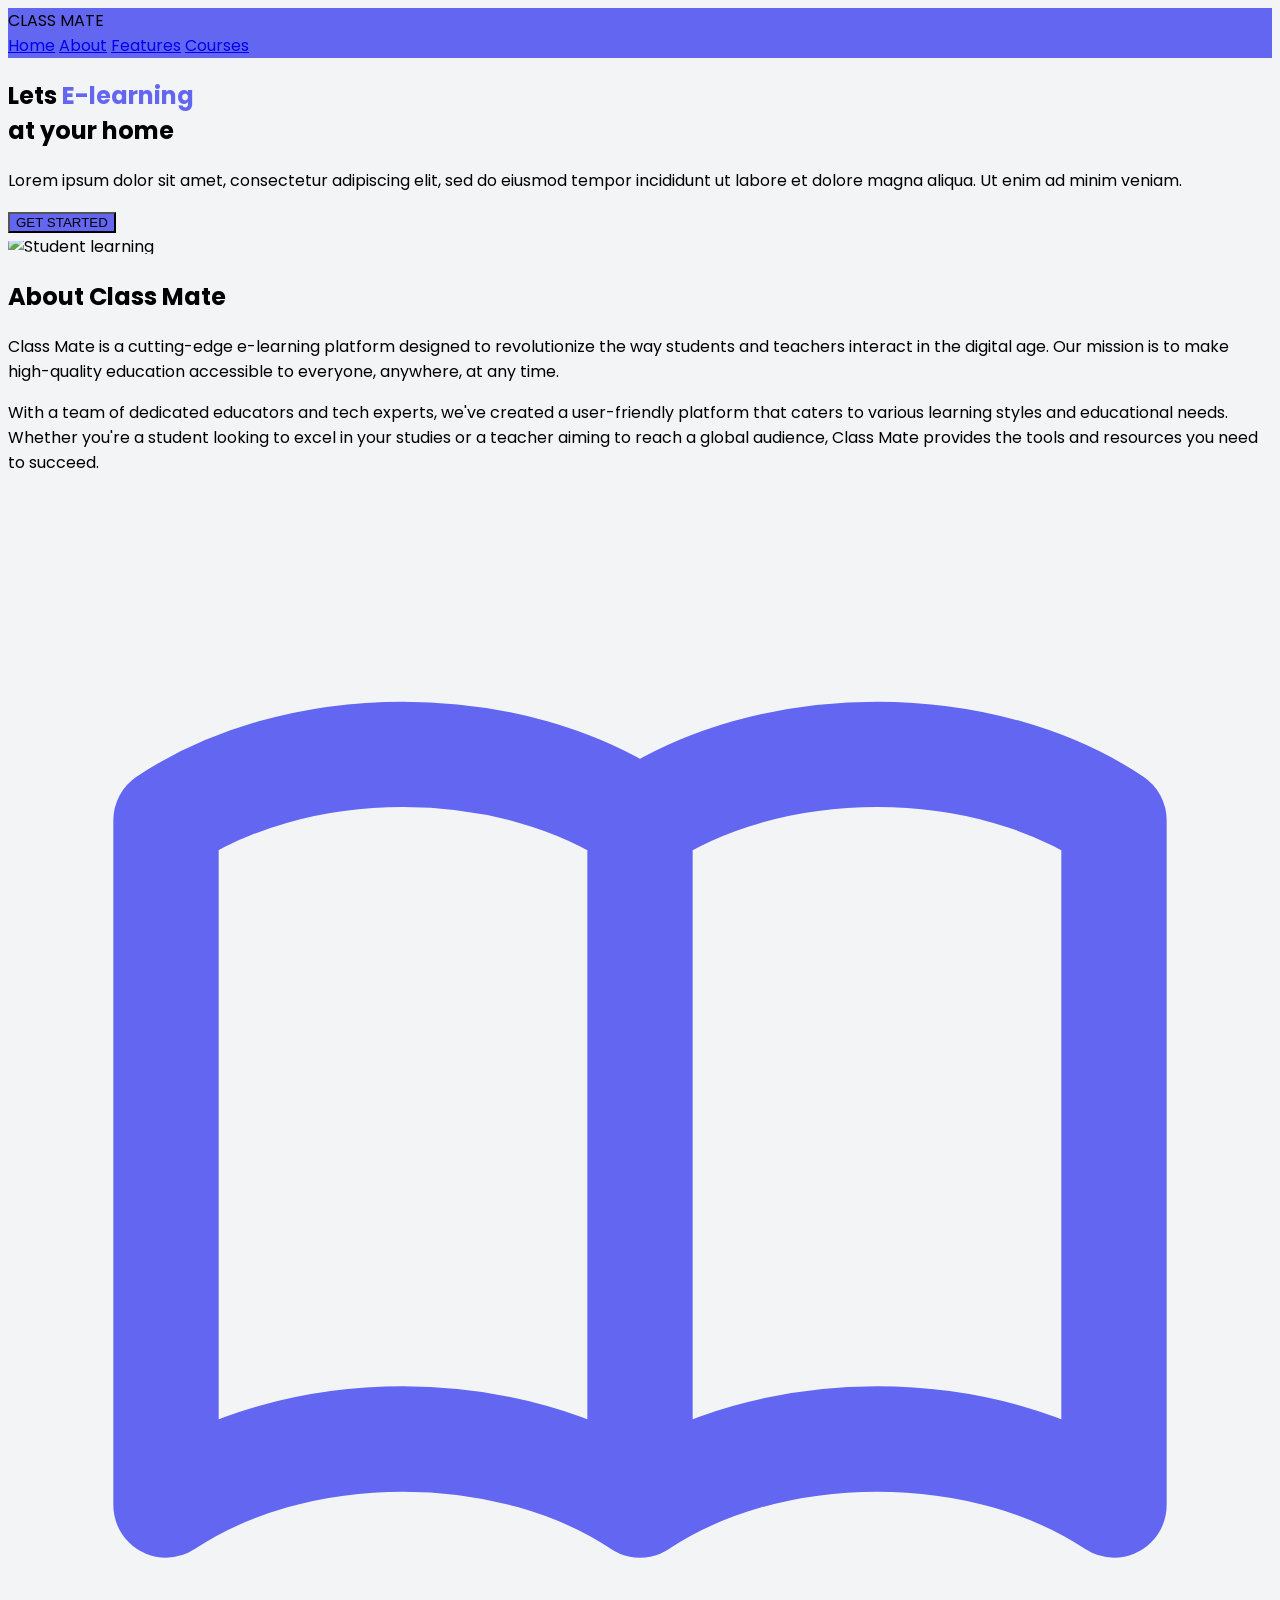
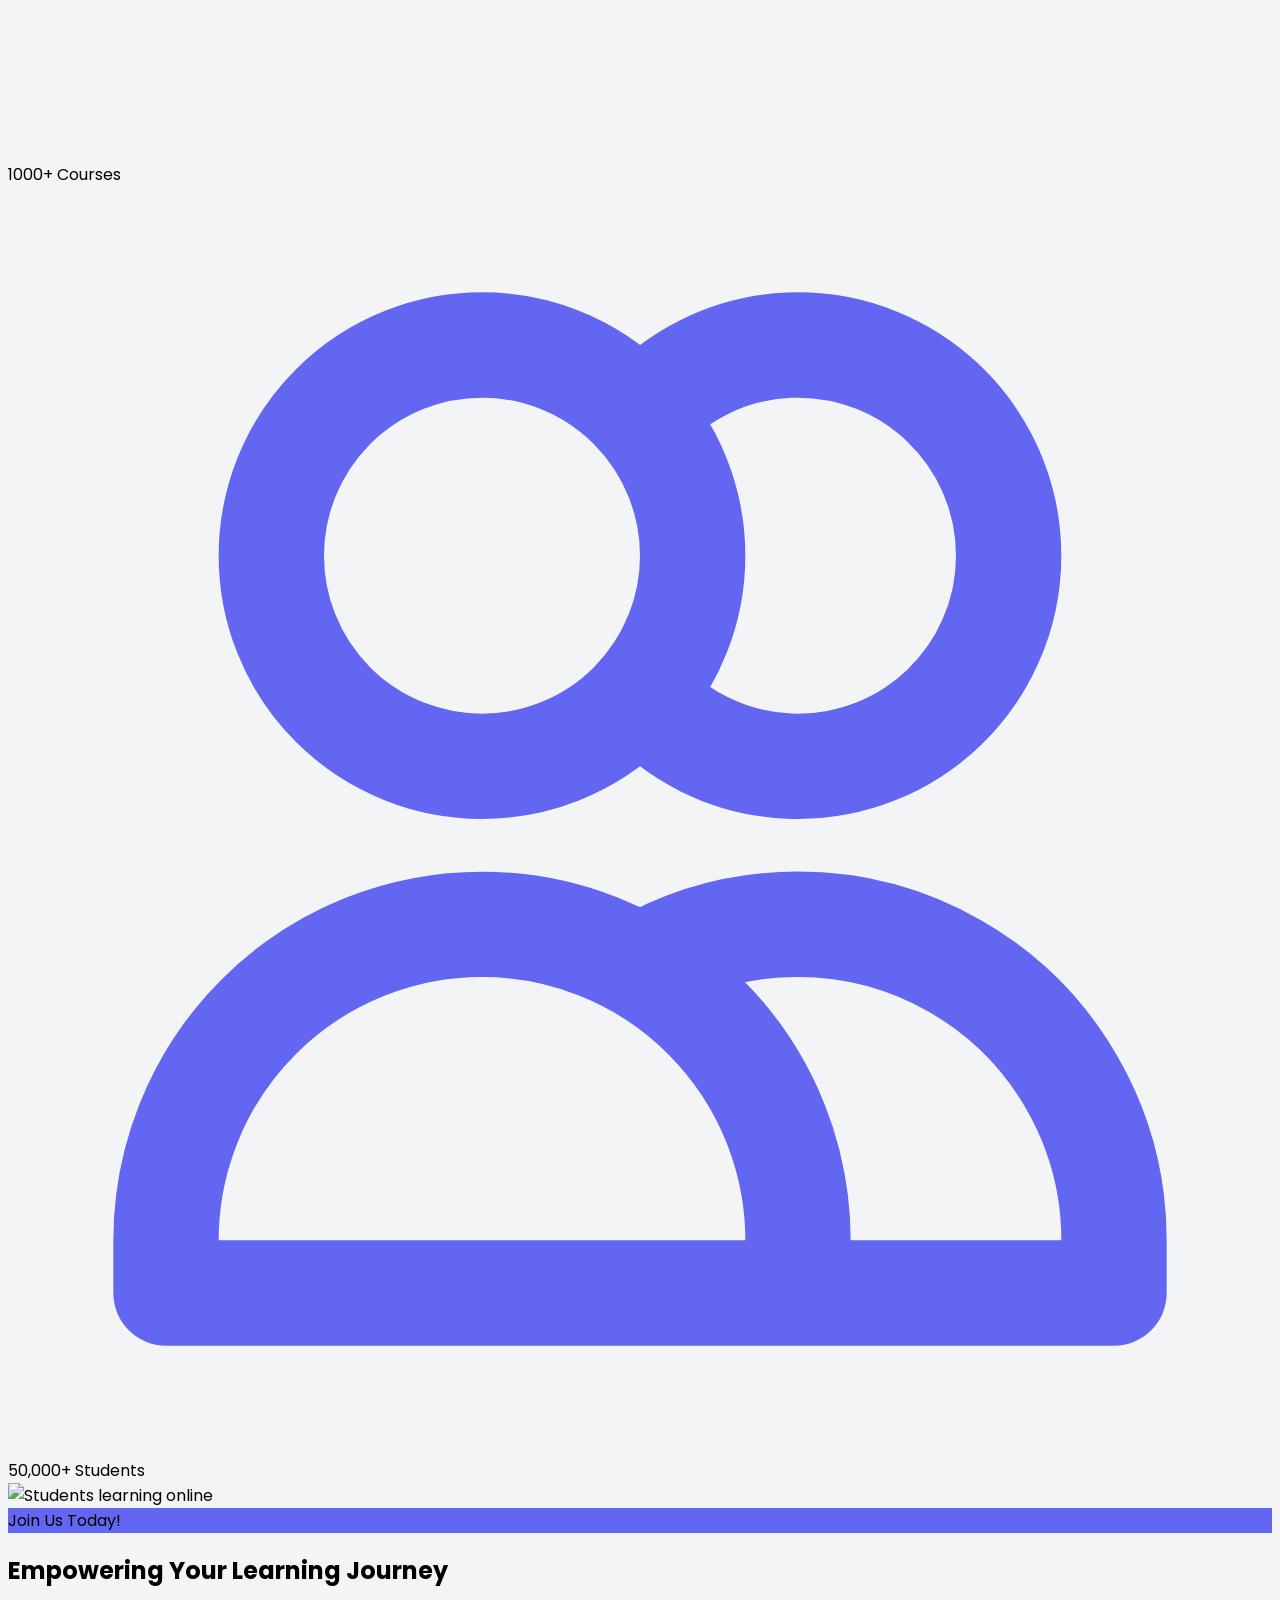
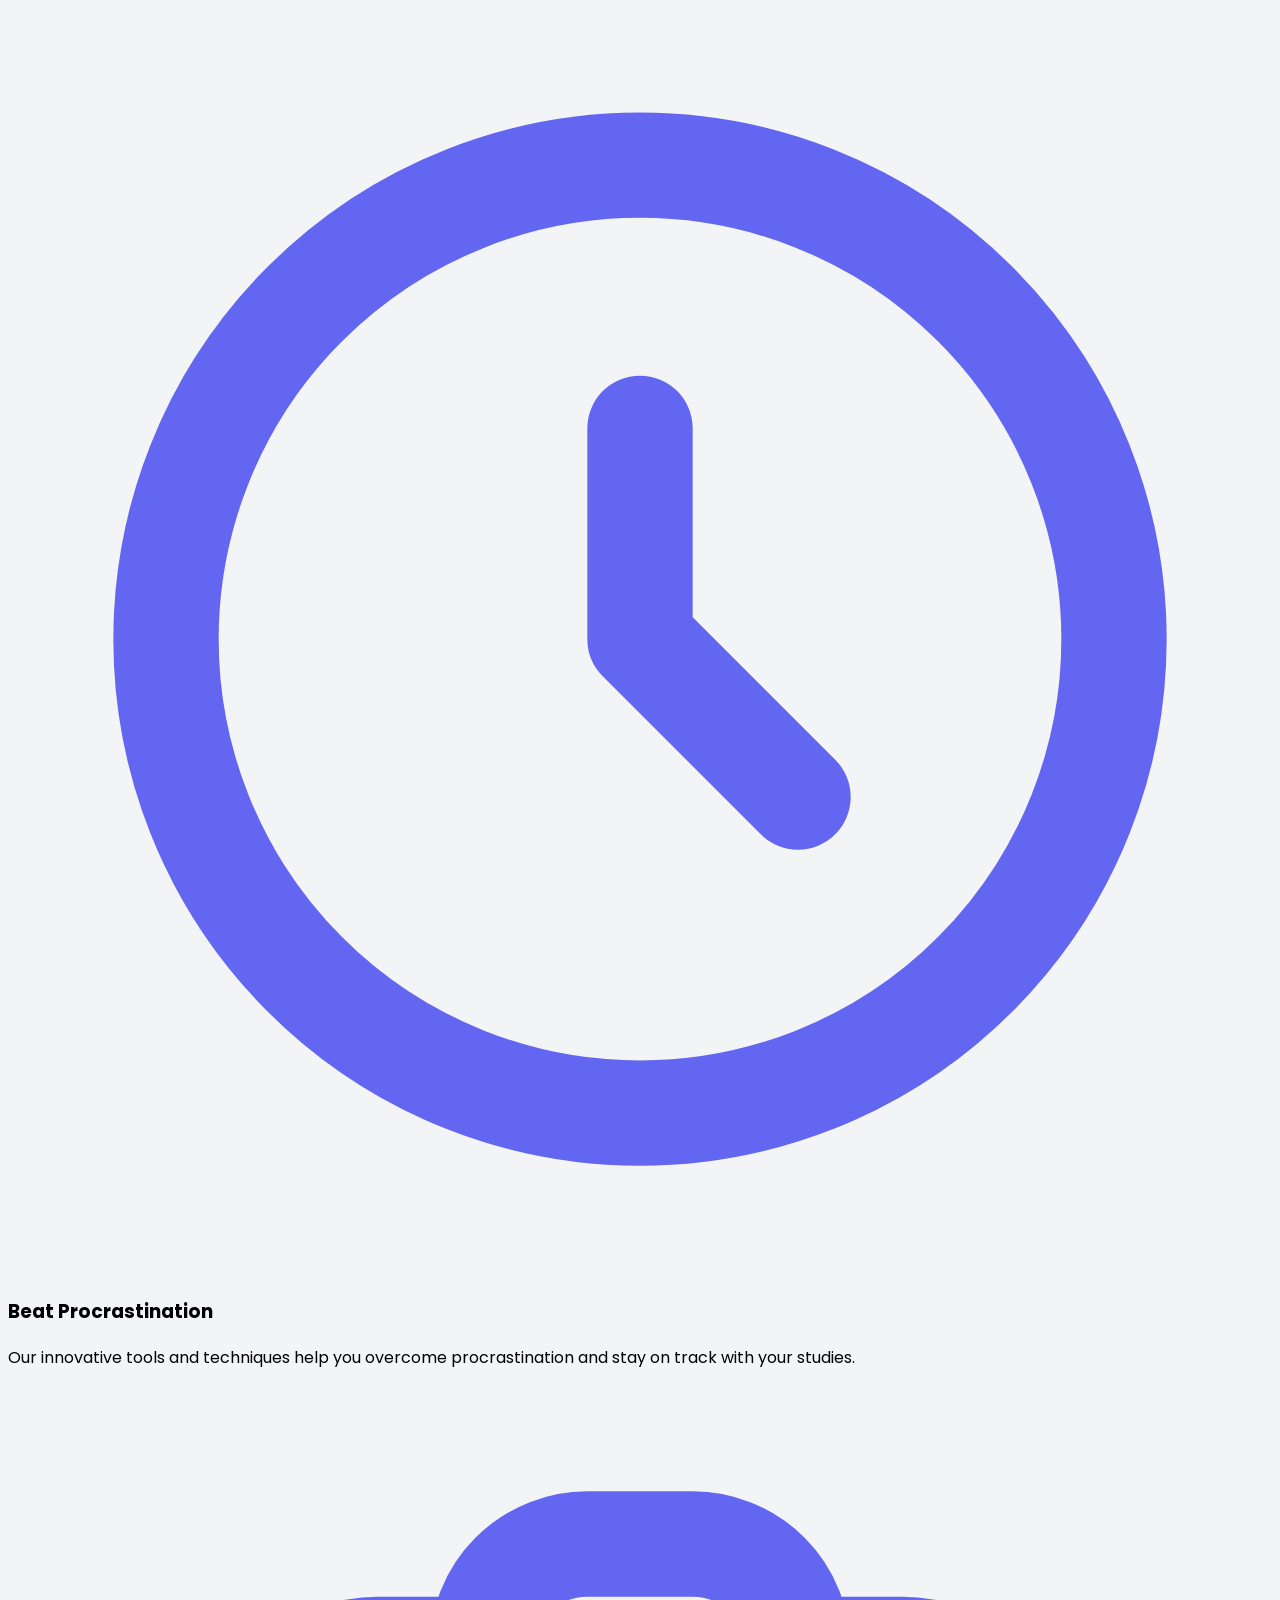
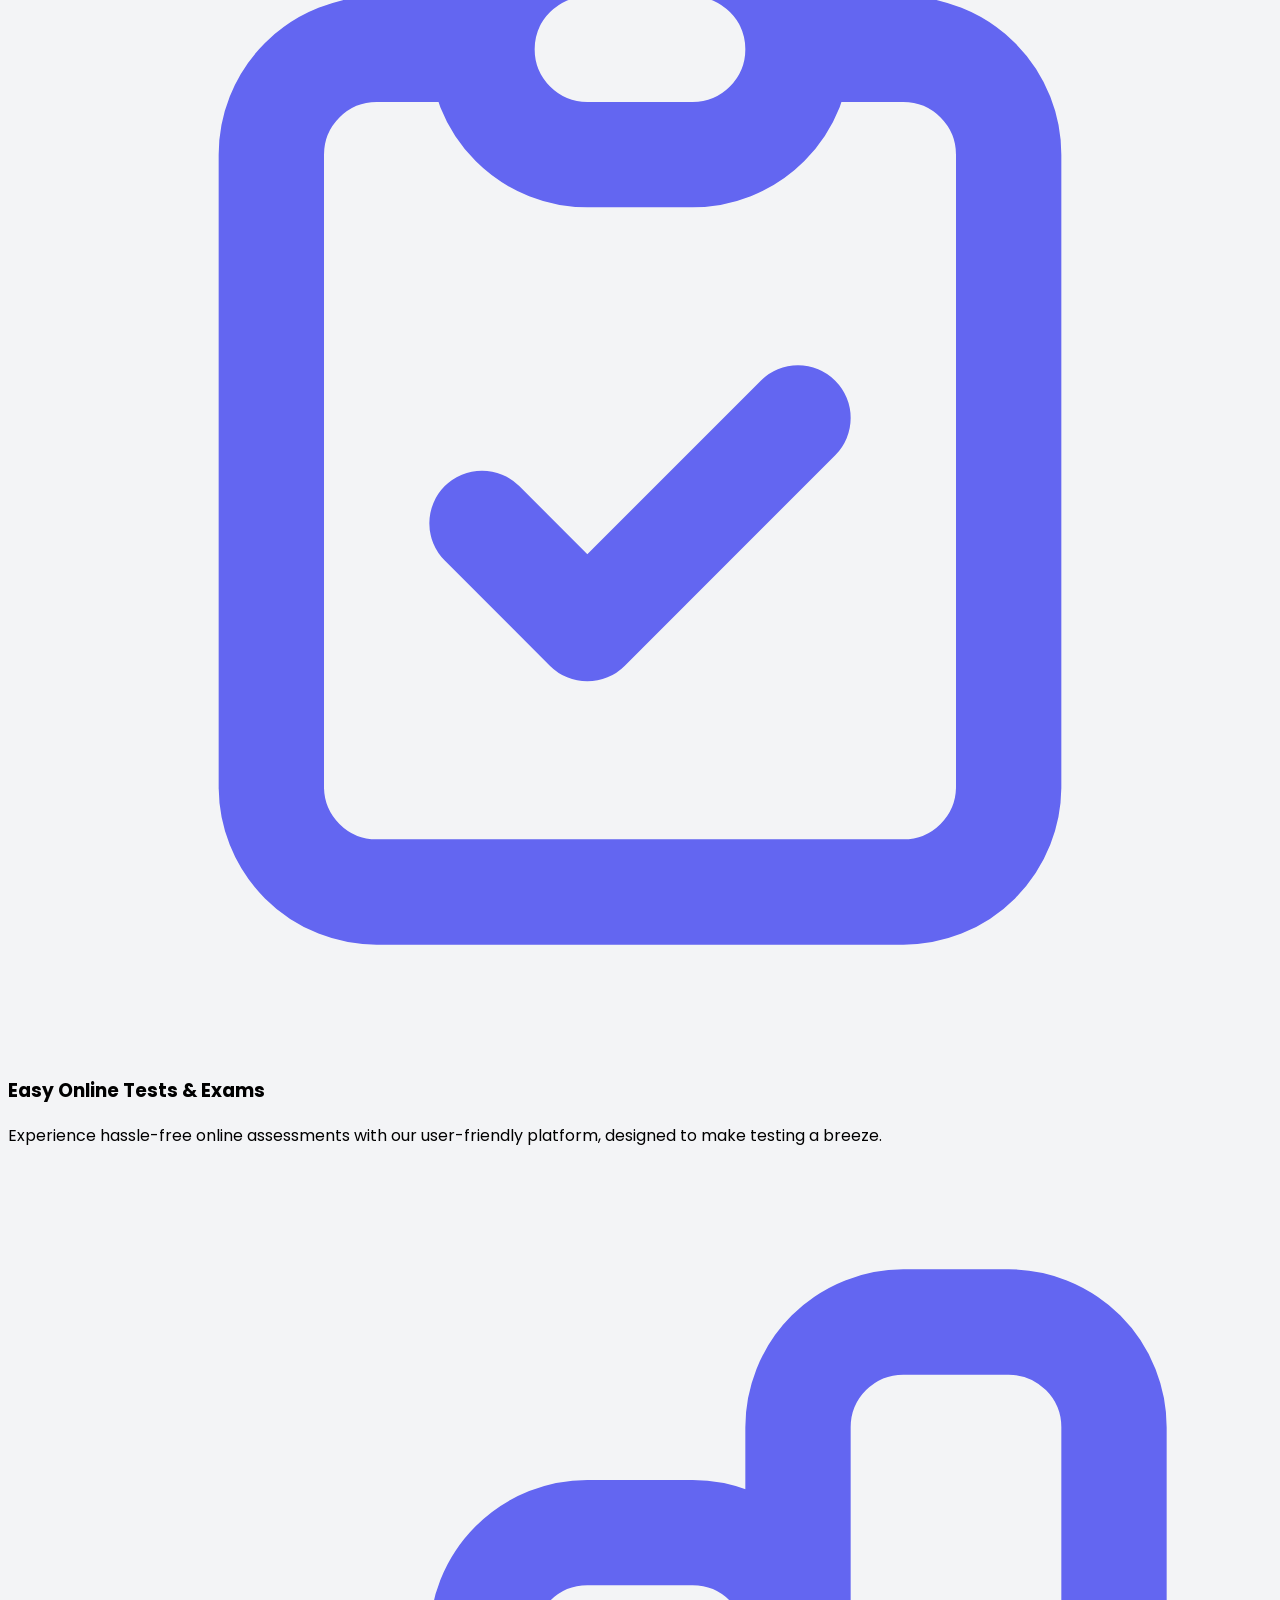
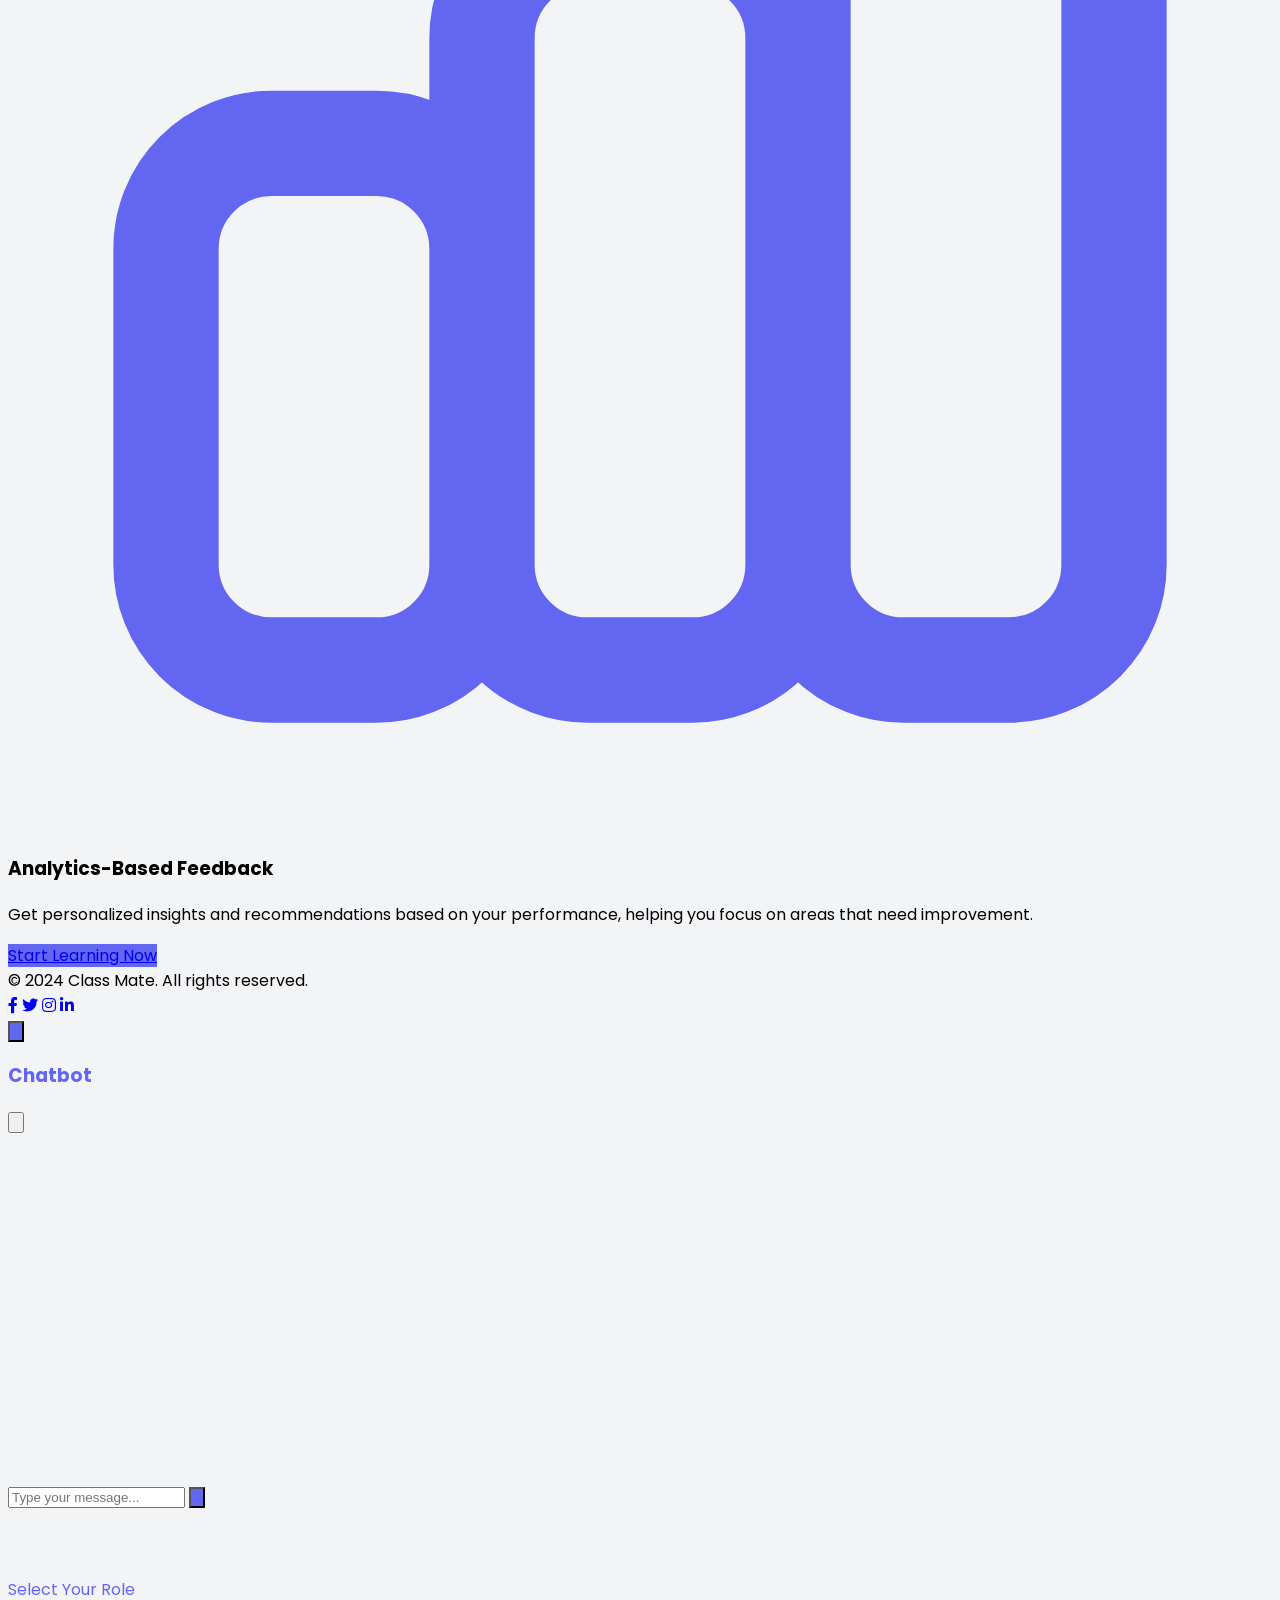
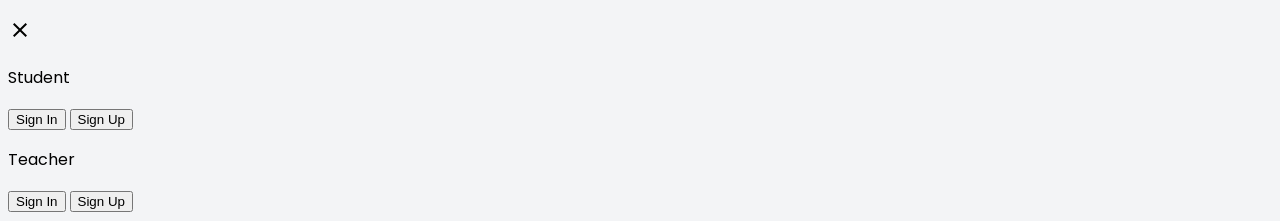
==== index.html @ 2ccdf81d "Add files via upload" ====
<!DOCTYPE html>
<html lang="en">
<head>
    <meta charset="UTF-8">
    <meta name="viewport" content="width=device-width, initial-scale=1.0">
    <title>Class Mate - E-learning at your home</title>
    <link href="https://cdn.jsdelivr.net/npm/tailwindcss@2.2.19/dist/tailwind.min.css" rel="stylesheet">
    <link href="https://cdnjs.cloudflare.com/ajax/libs/font-awesome/5.15.3/css/all.min.css" rel="stylesheet">
    <link href="styles.css" rel="stylesheet">
    <style>
        @import url('https://fonts.googleapis.com/css2?family=Poppins:wght@300;400;500;600;700&display=swap');
        body {
            font-family: 'Poppins', sans-serif;
            background-color: #F3F4F6;
        }
        .custom-shape {
            clip-path: polygon(30% 0%, 70% 0%, 100% 30%, 100% 70%, 70% 100%, 30% 100%, 0% 70%, 0% 30%);
        }
        #chatbot {
            width: 350px;
            height: 500px;
        }
        #chatMessages {
            height: 350px;
        }
        .modal {
            transition: opacity 0.25s ease;
        }
        body.modal-active {
            overflow-x: hidden;
            overflow-y: visible !important;
        }
    </style>
</head>
<body class="min-h-screen flex flex-col">
    <nav class="bg-primary p-4 sticky top-0 z-50">
        <div class="container mx-auto flex justify-between items-center">
            <span class="text-white font-bold text-xl">CLASS MATE</span>
            <div class="hidden md:flex space-x-6">
                <a href="#home" class="text-white hover:text-indigo-200">Home</a>
                <a href="#about" class="text-white hover:text-indigo-200">About</a>
                <a href="#features" class="text-white hover:text-indigo-200">Features</a>
                <a href="#courses" class="text-white hover:text-indigo-200">Courses</a>
            </div>
        </div>
    </nav>

    <main class="flex-grow">
        <section id="home" class="py-20">
            <div class="container mx-auto px-4">
                <div class="flex flex-col md:flex-row items-center justify-between">
                    <div class="md:w-1/2 mb-8 md:mb-0">
                        <h1 class="text-4xl md:text-6xl font-bold mb-4">
                            Lets <span class="text-primary">E-learning</span><br>
                            at your home
                        </h1>
                        <p class="text-gray-600 mb-6">
                            Lorem ipsum dolor sit amet, consectetur adipiscing elit,
                            sed do eiusmod tempor incididunt ut labore et dolore
                            magna aliqua. Ut enim ad minim veniam.
                        </p>
                        <button id="getStartedBtn" class="bg-primary text-white px-6 py-2 rounded-full hover:bg-indigo-700 transition duration-300">
                            GET STARTED
                        </button>
                    </div>
                    <div class="md:w-1/2">
                        <div class="custom-shape overflow-hidden w-full h-96 relative">
                            <img src="images/main.png" alt="Student learning" class="absolute inset-0 w-full h-full object-cover">
                        </div>
                    </div>
                </div>
            </div>
        </section>

        <section id="about" class="py-20 bg-white">
            <div class="container mx-auto px-4">
                <h2 class="text-4xl font-bold text-center text-gray-800 mb-8">About Class Mate</h2>
                <div class="grid grid-cols-1 md:grid-cols-2 gap-12 items-center">
                    <div class="space-y-6">
                        <p class="text-lg text-gray-600 leading-relaxed">
                            Class Mate is a cutting-edge e-learning platform designed to revolutionize the way students and teachers interact in the digital age. Our mission is to make high-quality education accessible to everyone, anywhere, at any time.
                        </p>
                        <p class="text-lg text-gray-600 leading-relaxed">
                            With a team of dedicated educators and tech experts, we've created a user-friendly platform that caters to various learning styles and educational needs. Whether you're a student looking to excel in your studies or a teacher aiming to reach a global audience, Class Mate provides the tools and resources you need to succeed.
                        </p>
                        <div class="flex flex-col sm:flex-row sm:items-center sm:justify-start space-y-4 sm:space-y-0 sm:space-x-6 mt-8">
                            <div class="flex items-center">
                                <svg class="w-8 h-8 text-primary mr-3" fill="none" stroke="currentColor" viewBox="0 0 24 24" xmlns="http://www.w3.org/2000/svg">
                                    <path stroke-linecap="round" stroke-linejoin="round" stroke-width="2" d="M12 6.253v13m0-13C10.832 5.477 9.246 5 7.5 5S4.168 5.477 3 6.253v13C4.168 18.477 5.754 18 7.5 18s3.332.477 4.5 1.253m0-13C13.168 5.477 14.754 5 16.5 5c1.747 0 3.332.477 4.5 1.253v13C19.832 18.477 18.247 18 16.5 18c-1.746 0-3.332.477-4.5 1.253"></path>
                                </svg>
                                <span class="text-xl font-semibold text-gray-700">1000+ Courses</span>
                            </div>
                            <div class="flex items-center">
                                <svg class="w-8 h-8 text-primary mr-3" fill="none" stroke="currentColor" viewBox="0 0 24 24" xmlns="http://www.w3.org/2000/svg">
                                    <path stroke-linecap="round" stroke-linejoin="round" stroke-width="2" d="M12 4.354a4 4 0 110 5.292M15 21H3v-1a6 6 0 0112 0v1zm0 0h6v-1a6 6 0 00-9-5.197M13 7a4 4 0 11-8 0 4 4 0 018 0z"></path>
                                </svg>
                                <span class="text-xl font-semibold text-gray-700">50,000+ Students</span>
                            </div>
                        </div>
                    </div>
                    <div class="relative">
                        <img src="images/about.png" alt="Students learning online" class="rounded-lg shadow-xl">
                        <div class="absolute -bottom-6 -right-6 bg-primary text-white text-xl font-bold py-4 px-6 rounded-lg shadow-lg">
                            Join Us Today!
                        </div>
                    </div>
                </div>
            </div>
        </section>
        <section id="features" class="py-20 bg-gray-100">
            <div class="container mx-auto px-4">
                <h2 class="text-4xl font-bold text-center text-gray-800 mb-12">Empowering Your Learning Journey</h2>
                <div class="grid grid-cols-1 md:grid-cols-3 gap-8">
                    <!-- Procrastination Feature -->
                    <div class="bg-white p-6 rounded-lg shadow-lg">
                        <div class="text-primary mb-4">
                            <svg xmlns="http://www.w3.org/2000/svg" class="h-12 w-12" fill="none" viewBox="0 0 24 24" stroke="currentColor">
                                <path stroke-linecap="round" stroke-linejoin="round" stroke-width="2" d="M12 8v4l3 3m6-3a9 9 0 11-18 0 9 9 0 0118 0z" />
                            </svg>
                        </div>
                        <h3 class="text-xl font-semibold mb-2">Beat Procrastination</h3>
                        <p class="text-gray-600">Our innovative tools and techniques help you overcome procrastination and stay on track with your studies.</p>
                    </div>
                    
                    <!-- Easy Online Tests Feature -->
                    <div class="bg-white p-6 rounded-lg shadow-lg">
                        <div class="text-primary mb-4">
                            <svg xmlns="http://www.w3.org/2000/svg" class="h-12 w-12" fill="none" viewBox="0 0 24 24" stroke="currentColor">
                                <path stroke-linecap="round" stroke-linejoin="round" stroke-width="2" d="M9 5H7a2 2 0 00-2 2v12a2 2 0 002 2h10a2 2 0 002-2V7a2 2 0 00-2-2h-2M9 5a2 2 0 002 2h2a2 2 0 002-2M9 5a2 2 0 012-2h2a2 2 0 012 2m-6 9l2 2 4-4" />
                            </svg>
                        </div>
                        <h3 class="text-xl font-semibold mb-2">Easy Online Tests & Exams</h3>
                        <p class="text-gray-600">Experience hassle-free online assessments with our user-friendly platform, designed to make testing a breeze.</p>
                    </div>
                    
                    <!-- Analytics-Based Feedback Feature -->
                    <div class="bg-white p-6 rounded-lg shadow-lg">
                        <div class="text-primary mb-4">
                            <svg xmlns="http://www.w3.org/2000/svg" class="h-12 w-12" fill="none" viewBox="0 0 24 24" stroke="currentColor">
                                <path stroke-linecap="round" stroke-linejoin="round" stroke-width="2" d="M9 19v-6a2 2 0 00-2-2H5a2 2 0 00-2 2v6a2 2 0 002 2h2a2 2 0 002-2zm0 0V9a2 2 0 012-2h2a2 2 0 012 2v10m-6 0a2 2 0 002 2h2a2 2 0 002-2m0 0V5a2 2 0 012-2h2a2 2 0 012 2v14a2 2 0 01-2 2h-2a2 2 0 01-2-2z" />
                            </svg>
                        </div>
                        <h3 class="text-xl font-semibold mb-2">Analytics-Based Feedback</h3>
                        <p class="text-gray-600">Get personalized insights and recommendations based on your performance, helping you focus on areas that need improvement.</p>
                    </div>
                </div>
                <div class="mt-12 text-center">
                    <a href="#" class="bg-primary text-white px-8 py-3 rounded-full text-lg font-semibold hover:bg-indigo-700 transition duration-300">
                        Start Learning Now
                    </a>
                </div>
            </div>
        </section>
    </main>

    <footer class="bg-gray-800 text-white py-8">
        <div class="container mx-auto px-4">
            <div class="flex justify-between items-center">
                <span>&copy; 2024 Class Mate. All rights reserved.</span>
                <div class="space-x-4">
                    <a href="#" class="hover:text-primary"><i class="fab fa-facebook-f"></i></a>
                    <a href="#" class="hover:text-primary"><i class="fab fa-twitter"></i></a>
                    <a href="#" class="hover:text-primary"><i class="fab fa-instagram"></i></a>
                    <a href="#" class="hover:text-primary"><i class="fab fa-linkedin-in"></i></a>
                </div>
            </div>
        </div>
    </footer>

    <button id="chatToggle" class="fixed bottom-4 right-4 bg-primary text-white p-3 rounded-full shadow-lg hover:bg-indigo-700 transition duration-300">
        <svg xmlns="http://www.w3.org/2000/svg" class="h-6 w-6" fill="none" viewBox="0 0 24 24" stroke="currentColor">
            <path stroke-linecap="round" stroke-linejoin="round" stroke-width="2" d="M8 10h.01M12 10h.01M16 10h.01M9 16H5a2 2 0 01-2-2V6a2 2 0 012-2h14a2 2 0 012 2v8a2 2 0 01-2 2h-5l-5 5v-5z" />
        </svg>
    </button>

    <div id="chatbot" class="fixed bottom-20 right-4 bg-white rounded-lg shadow-xl hidden flex flex-col">
        <div class="flex justify-between items-center p-4 border-b">
            <h3 class="font-bold text-primary">Chatbot</h3>
            <button id="closeChat" class="text-gray-500 hover:text-gray-700">
                <svg xmlns="http://www.w3.org/2000/svg" class="h-6 w-6" fill="none" viewBox="0 0 24 24" stroke="currentColor">
                    <path stroke-linecap="round" stroke-linejoin="round" stroke-width="2" d="M6 18L18 6M6 6l12 12" />
                </svg>
            </button>
        </div>
        <div id="chatMessages" class="flex-grow overflow-y-auto p-4 bg-gray-100">
            <!-- Chat messages will appear here -->
        </div>
        <div class="p-4 border-t flex">
            <input type="text" id="messageInput" placeholder="Type your message..." class="flex-grow px-3 py-2 border rounded-l-full focus:outline-none focus:ring-2 focus:ring-primary">
            <button id="sendMessage" class="bg-primary text-white px-4 py-2 rounded-r-full hover:bg-indigo-700 transition duration-300">
                <svg xmlns="http://www.w3.org/2000/svg" class="h-6 w-6" fill="none" viewBox="0 0 24 24" stroke="currentColor">
                    <path stroke-linecap="round" stroke-linejoin="round" stroke-width="2" d="M12 19l9 2-9-18-9 18 9-2zm0 0v-8" />
                </svg>
            </button>
        </div>
    </div>

    <!-- Role Selection Modal -->
<div id="roleModal" class="modal opacity-0 pointer-events-none fixed w-full h-full top-0 left-0 flex items-center justify-center">
    <div class="modal-overlay absolute w-full h-full bg-gray-900 opacity-50"></div>
    
    <div class="modal-container bg-white w-11/12 md:max-w-md mx-auto rounded-lg shadow-2xl z-50 overflow-y-auto transform transition-all duration-300 scale-95 opacity-0">
        <div class="modal-content py-6 text-left px-6">
            <div class="flex justify-between items-center pb-3 border-b border-gray-200">
                <p class="text-3xl font-bold text-primary">Select Your Role</p>
                <div id="closeModal" class="modal-close cursor-pointer z-50 transition duration-300 ease-in-out transform hover:scale-110">
                    <svg class="fill-current text-gray-500 hover:text-gray-800" xmlns="http://www.w3.org/2000/svg" width="24" height="24" viewBox="0 0 24 24">
                        <path d="M19 6.41L17.59 5 12 10.59 6.41 5 5 6.41 10.59 12 5 17.59 6.41 19 12 13.41 17.59 19 19 17.59 13.41 12z"></path>
                    </svg>
                </div>
            </div>

            <div class="mt-8 flex flex-col space-y-6">
                <div class="space-y-4">
                    <p class="text-xl font-semibold text-center">Student</p>
                    <div class="flex justify-center space-x-4">
                        <button id="studentSignIn" class="bg-blue-500 hover:bg-blue-600 text-white font-bold py-2 px-4 rounded-full transition duration-300 ease-in-out transform hover:-translate-y-1 hover:shadow-lg">
                            Sign In
                        </button>
                        <button id="studentSignUp" class="bg-green-500 hover:bg-green-600 text-white font-bold py-2 px-4 rounded-full transition duration-300 ease-in-out transform hover:-translate-y-1 hover:shadow-lg">
                            Sign Up
                        </button>
                    </div>
                </div>
                <div class="space-y-4">
                    <p class="text-xl font-semibold text-center">Teacher</p>
                    <div class="flex justify-center space-x-4">
                        <button id="teacherSignIn" class="bg-blue-500 hover:bg-blue-600 text-white font-bold py-2 px-4 rounded-full transition duration-300 ease-in-out transform hover:-translate-y-1 hover:shadow-lg">
                            Sign In
                        </button>
                        <button id="teacherSignUp" class="bg-green-500 hover:bg-green-600 text-white font-bold py-2 px-4 rounded-full transition duration-300 ease-in-out transform hover:-translate-y-1 hover:shadow-lg">
                            Sign Up
                        </button>
                    </div>
                </div>
            </div>
        </div>
    </div>
</div>
    <script>
        document.addEventListener('DOMContentLoaded', () => {
            const elements = {
                chatToggle: document.getElementById('chatToggle'),
                chatbot: document.getElementById('chatbot'),
                closeChat: document.getElementById('closeChat'),
                chatMessages: document.getElementById('chatMessages'),
                messageInput: document.getElementById('messageInput'),
                sendMessage: document.getElementById('sendMessage'),
                modal: document.querySelector('#roleModal'),
                modalContainer: document.querySelector('.modal-container'),
                body: document.body,
                getStartedBtn: document.querySelector('#getStartedBtn'),
                closeModalButton: document.querySelector('#closeModal'),
                studentSignIn: document.querySelector('#studentSignIn'),
                studentSignUp: document.querySelector('#studentSignUp'),
                teacherSignIn: document.querySelector('#teacherSignIn'),
                teacherSignUp: document.querySelector('#teacherSignUp')
            };

            function openModal() {
                elements.modal.classList.remove('opacity-0', 'pointer-events-none');
                setTimeout(() => {
                    elements.modalContainer.classList.remove('scale-95', 'opacity-0');
                    elements.modalContainer.classList.add('scale-100', 'opacity-100');
                }, 50);
            }
        
            function closeModalFunc() {
                elements.modalContainer.classList.remove('scale-100', 'opacity-100');
                elements.modalContainer.classList.add('scale-95', 'opacity-0');
                setTimeout(() => {
                    elements.modal.classList.add('opacity-0', 'pointer-events-none');
                }, 300);
            }
                
            function addMessage(message, isUser = true) {
                if (!elements.chatMessages) return;
                const messageElement = document.createElement('div');
                messageElement.classList.add(
                    'mb-2', 'p-2', 'rounded',
                    isUser ? 'bg-primary' : 'bg-gray-300',
                    isUser ? 'text-white' : 'text-gray-800',
                    isUser ? 'ml-auto' : 'mr-auto', 'max-w-3/4'
                );
                messageElement.textContent = message;
                elements.chatMessages.appendChild(messageElement);
                elements.chatMessages.scrollTop = elements.chatMessages.scrollHeight;
            }
        
            function toggleModal() {
                elements.modal.classList.toggle('opacity-0');
                elements.modal.classList.toggle('pointer-events-none');
                elements.body.classList.toggle('modal-active');
            }
        
            // Open and close modal with animation
            function openModal() {
                elements.modal.classList.remove('opacity-0', 'pointer-events-none');
                setTimeout(() => {
                    elements.modalContainer.classList.remove('scale-95', 'opacity-0');
                    elements.modalContainer.classList.add('scale-100', 'opacity-100');
                }, 50);
            }
        
            function closeModalFunc() {
                elements.modalContainer.classList.remove('scale-100', 'opacity-100');
                elements.modalContainer.classList.add('scale-95', 'opacity-0');
                setTimeout(() => {
                    elements.modal.classList.add('opacity-0', 'pointer-events-none');
                }, 300);
            }
        
            // Chatbot functionality
            elements.chatToggle?.addEventListener('click', () => {
                elements.chatbot.classList.toggle('hidden');
            });
        
            elements.closeChat?.addEventListener('click', () => {
                elements.chatbot.classList.add('hidden');
            });
        
            elements.sendMessage?.addEventListener('click', () => {
                const message = elements.messageInput.value.trim();
                if (message) {
                    addMessage(message);
                    elements.messageInput.value = '';
                    setTimeout(() => {
                        addMessage("Thank you for your message. How can I assist you today?", false);
                    }, 1000);
                }
            });
        
            elements.messageInput?.addEventListener('keypress', (e) => {
                if (e.key === 'Enter') {
                    elements.sendMessage.click();
                }
            });
        
             // Modal functionality
            elements.getStartedBtn?.addEventListener('click', openModal);
            elements.closeModalButton?.addEventListener('click', closeModalFunc);

            elements.studentSignIn?.addEventListener('click', () => {
                window.location.href = 'stu_signin.php';
            });

            elements.studentSignUp?.addEventListener('click', () => {
                window.location.href = 'stu_signup.php';
            });

            elements.teacherSignIn?.addEventListener('click', () => {
                window.location.href = 'tea_signin.php';
            });

            elements.teacherSignUp?.addEventListener('click', () => {
                window.location.href = 'tea_signup.php';
            });

            // Close modal if clicked outside of it
            window.addEventListener('click', (e) => {
                if (e.target === elements.modal) {
                    closeModalFunc();
                }
            });
        
            // Smooth scrolling for anchor links
            document.querySelectorAll('a[href^="#"]').forEach(anchor => {
                anchor.addEventListener('click', function (e) {
                    e.preventDefault();
                    document.querySelector(this.getAttribute('href')).scrollIntoView({
                        behavior: 'smooth'
                    });
                });
            });
        });        
    </script>
---- styles.css ----
/* styles.css */
@import url('https://fonts.googleapis.com/css2?family=Poppins:wght@300;400;500;600;700&display=swap');

:root {
    --primary: #6366F1;
    --secondary: #F3F4F6;
}

body {
    font-family: 'Poppins', sans-serif;
    background-color: var(--secondary);
}

.custom-shape {
    clip-path: polygon(30% 0%, 70% 0%, 100% 30%, 100% 70%, 70% 100%, 30% 100%, 0% 70%, 0% 30%);
}

#chatbot {
    width: 350px;
    height: 500px;
}

#chatMessages {
    height: 350px;
}

.modal {
    transition: opacity 0.25s ease;
}

body.modal-active {
    overflow-x: hidden;
    overflow-y: visible !important;
}

/* Add Tailwind-based color utilities */
.text-primary {
    color: var(--primary);
}

.bg-primary {
    background-color: var(--primary);
}

.bg-secondary {
    background-color: var(--secondary);
}
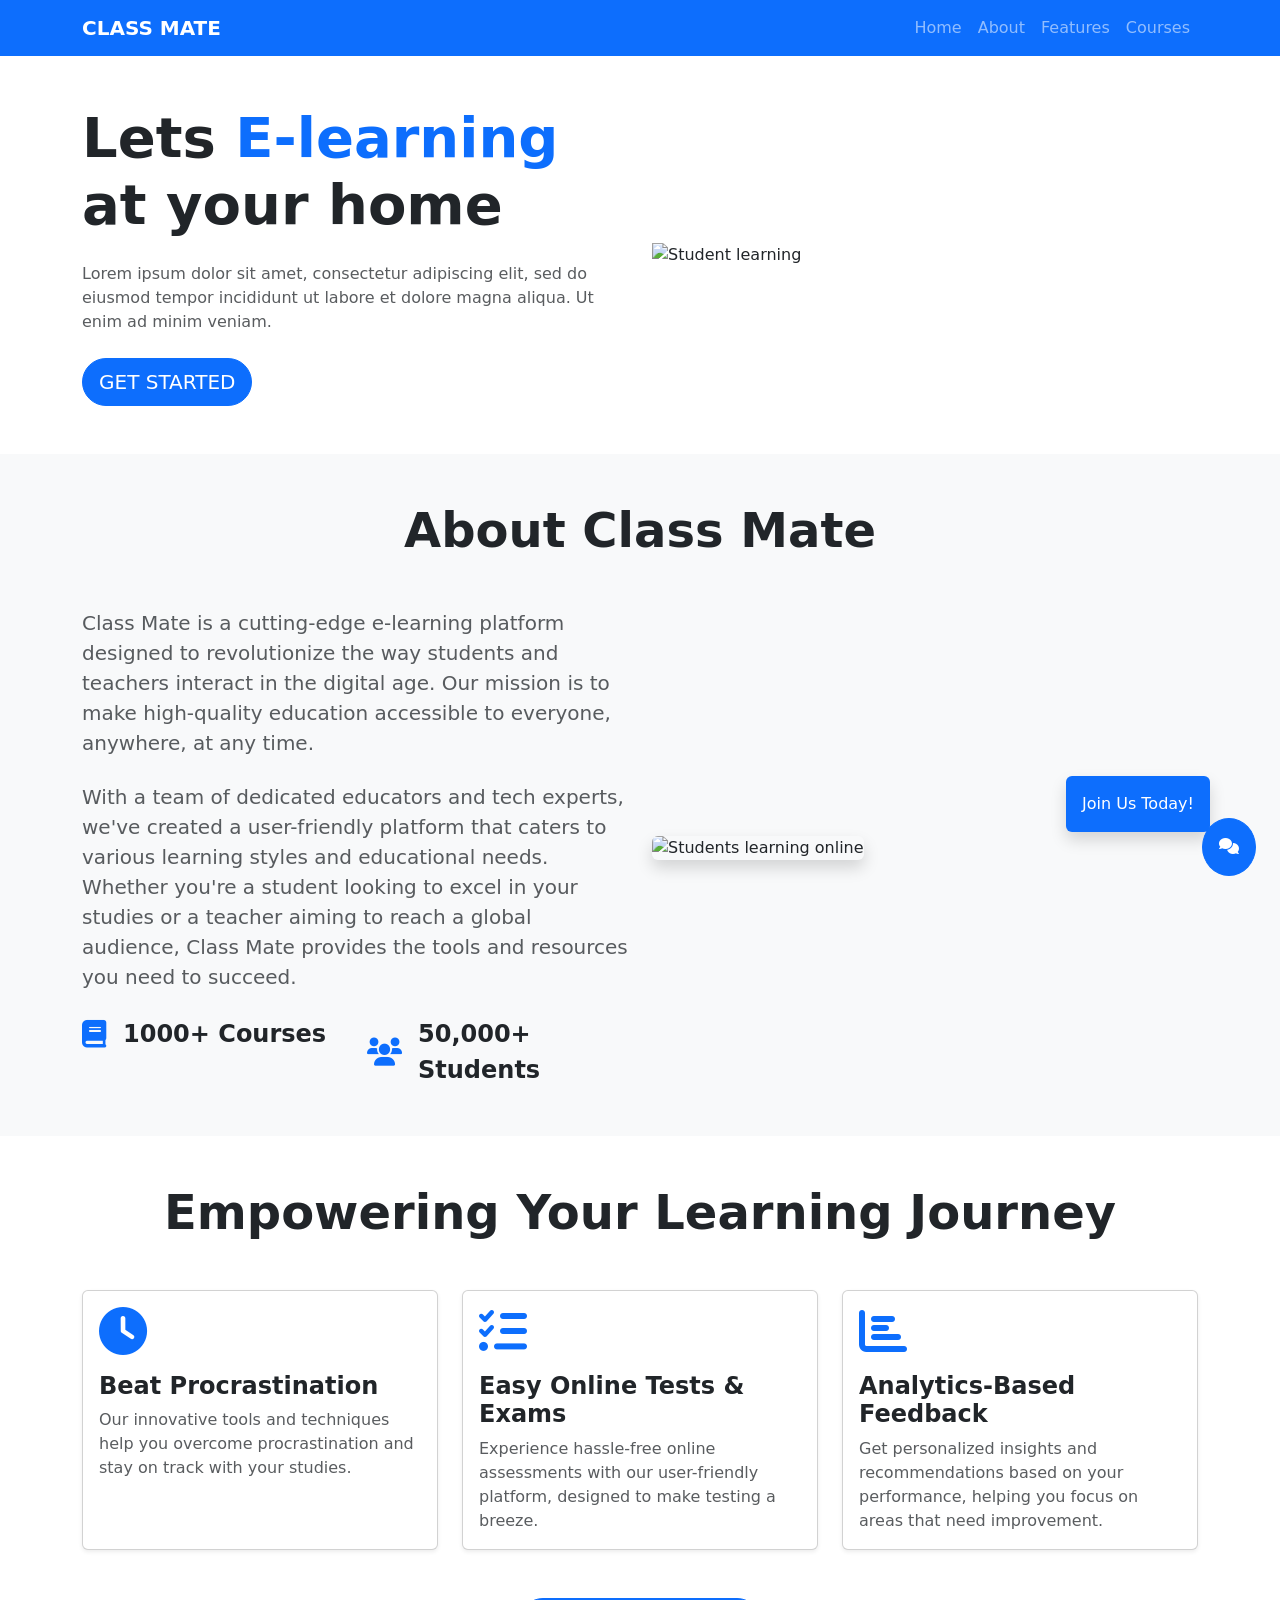
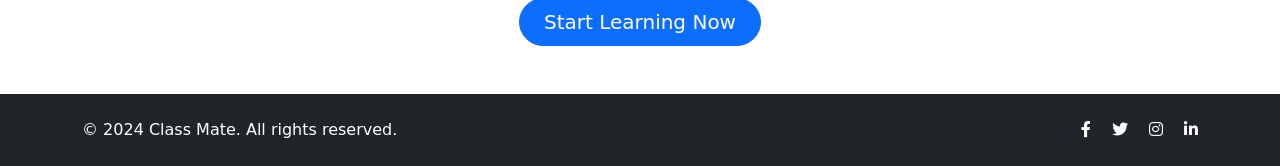
==== commit 0d0f120c: "Add files via upload" ====
--- a/index.html
+++ b/index.html
@@ -4,241 +4,219 @@
     <meta charset="UTF-8">
     <meta name="viewport" content="width=device-width, initial-scale=1.0">
     <title>Class Mate - E-learning at your home</title>
-    <link href="https://cdn.jsdelivr.net/npm/tailwindcss@2.2.19/dist/tailwind.min.css" rel="stylesheet">
-    <link href="https://cdnjs.cloudflare.com/ajax/libs/font-awesome/5.15.3/css/all.min.css" rel="stylesheet">
-    <link href="styles.css" rel="stylesheet">
-    <style>
-        @import url('https://fonts.googleapis.com/css2?family=Poppins:wght@300;400;500;600;700&display=swap');
-        body {
-            font-family: 'Poppins', sans-serif;
-            background-color: #F3F4F6;
-        }
-        .custom-shape {
-            clip-path: polygon(30% 0%, 70% 0%, 100% 30%, 100% 70%, 70% 100%, 30% 100%, 0% 70%, 0% 30%);
-        }
-        #chatbot {
-            width: 350px;
-            height: 500px;
-        }
-        #chatMessages {
-            height: 350px;
-        }
-        .modal {
-            transition: opacity 0.25s ease;
-        }
-        body.modal-active {
-            overflow-x: hidden;
-            overflow-y: visible !important;
-        }
-    </style>
+    <link href="https://cdn.jsdelivr.net/npm/bootstrap@5.3.3/dist/css/bootstrap.min.css" rel="stylesheet">
+    <link rel="stylesheet" href="https://cdnjs.cloudflare.com/ajax/libs/font-awesome/6.0.0/css/all.min.css">
+    
 </head>
-<body class="min-h-screen flex flex-col">
-    <nav class="bg-primary p-4 sticky top-0 z-50">
-        <div class="container mx-auto flex justify-between items-center">
-            <span class="text-white font-bold text-xl">CLASS MATE</span>
-            <div class="hidden md:flex space-x-6">
-                <a href="#home" class="text-white hover:text-indigo-200">Home</a>
-                <a href="#about" class="text-white hover:text-indigo-200">About</a>
-                <a href="#features" class="text-white hover:text-indigo-200">Features</a>
-                <a href="#courses" class="text-white hover:text-indigo-200">Courses</a>
+<body class="d-flex flex-column min-vh-100">
+    <!-- Navigation -->
+    <nav class="navbar navbar-expand-md navbar-dark bg-primary sticky-top">
+        <div class="container">
+            <a class="navbar-brand fw-bold" href="#">CLASS MATE</a>
+            <button class="navbar-toggler" type="button" data-bs-toggle="collapse" data-bs-target="#navbarNav">
+                <span class="navbar-toggler-icon"></span>
+            </button>
+            <div class="collapse navbar-collapse" id="navbarNav">
+                <ul class="navbar-nav ms-auto">
+                    <li class="nav-item"><a class="nav-link" href="#home">Home</a></li>
+                    <li class="nav-item"><a class="nav-link" href="#about">About</a></li>
+                    <li class="nav-item"><a class="nav-link" href="#features">Features</a></li>
+                    <li class="nav-item"><a class="nav-link" href="#courses">Courses</a></li>
+                </ul>
             </div>
         </div>
     </nav>
 
-    <main class="flex-grow">
-        <section id="home" class="py-20">
-            <div class="container mx-auto px-4">
-                <div class="flex flex-col md:flex-row items-center justify-between">
-                    <div class="md:w-1/2 mb-8 md:mb-0">
-                        <h1 class="text-4xl md:text-6xl font-bold mb-4">
+    <main class="flex-grow-1">
+        <!-- Hero Section -->
+        <section id="home" class="py-5">
+            <div class="container">
+                <div class="row align-items-center">
+                    <div class="col-md-6 mb-4 mb-md-0">
+                        <h1 class="display-4 fw-bold mb-4">
                             Lets <span class="text-primary">E-learning</span><br>
                             at your home
                         </h1>
-                        <p class="text-gray-600 mb-6">
+                        <p class="text-muted mb-4">
                             Lorem ipsum dolor sit amet, consectetur adipiscing elit,
                             sed do eiusmod tempor incididunt ut labore et dolore
                             magna aliqua. Ut enim ad minim veniam.
                         </p>
-                        <button id="getStartedBtn" class="bg-primary text-white px-6 py-2 rounded-full hover:bg-indigo-700 transition duration-300">
+                        <button id="getStartedBtn" class="btn btn-primary btn-lg rounded-pill">
                             GET STARTED
                         </button>
                     </div>
-                    <div class="md:w-1/2">
-                        <div class="custom-shape overflow-hidden w-full h-96 relative">
-                            <img src="images/main.png" alt="Student learning" class="absolute inset-0 w-full h-full object-cover">
+                    <div class="col-md-6">
+                        <div class="custom-shape">
+                            <img src="images/main.png" alt="Student learning" class="img-fluid">
                         </div>
                     </div>
                 </div>
             </div>
         </section>
 
-        <section id="about" class="py-20 bg-white">
-            <div class="container mx-auto px-4">
-                <h2 class="text-4xl font-bold text-center text-gray-800 mb-8">About Class Mate</h2>
-                <div class="grid grid-cols-1 md:grid-cols-2 gap-12 items-center">
-                    <div class="space-y-6">
-                        <p class="text-lg text-gray-600 leading-relaxed">
+        <!-- About Section -->
+        <section id="about" class="py-5 bg-light">
+            <div class="container">
+                <h2 class="text-center display-5 fw-bold mb-5">About Class Mate</h2>
+                <div class="row align-items-center">
+                    <div class="col-md-6">
+                        <p class="lead text-muted mb-4">
                             Class Mate is a cutting-edge e-learning platform designed to revolutionize the way students and teachers interact in the digital age. Our mission is to make high-quality education accessible to everyone, anywhere, at any time.
                         </p>
-                        <p class="text-lg text-gray-600 leading-relaxed">
+                        <p class="lead text-muted mb-4">
                             With a team of dedicated educators and tech experts, we've created a user-friendly platform that caters to various learning styles and educational needs. Whether you're a student looking to excel in your studies or a teacher aiming to reach a global audience, Class Mate provides the tools and resources you need to succeed.
                         </p>
-                        <div class="flex flex-col sm:flex-row sm:items-center sm:justify-start space-y-4 sm:space-y-0 sm:space-x-6 mt-8">
-                            <div class="flex items-center">
-                                <svg class="w-8 h-8 text-primary mr-3" fill="none" stroke="currentColor" viewBox="0 0 24 24" xmlns="http://www.w3.org/2000/svg">
-                                    <path stroke-linecap="round" stroke-linejoin="round" stroke-width="2" d="M12 6.253v13m0-13C10.832 5.477 9.246 5 7.5 5S4.168 5.477 3 6.253v13C4.168 18.477 5.754 18 7.5 18s3.332.477 4.5 1.253m0-13C13.168 5.477 14.754 5 16.5 5c1.747 0 3.332.477 4.5 1.253v13C19.832 18.477 18.247 18 16.5 18c-1.746 0-3.332.477-4.5 1.253"></path>
-                                </svg>
-                                <span class="text-xl font-semibold text-gray-700">1000+ Courses</span>
-                            </div>
-                            <div class="flex items-center">
-                                <svg class="w-8 h-8 text-primary mr-3" fill="none" stroke="currentColor" viewBox="0 0 24 24" xmlns="http://www.w3.org/2000/svg">
-                                    <path stroke-linecap="round" stroke-linejoin="round" stroke-width="2" d="M12 4.354a4 4 0 110 5.292M15 21H3v-1a6 6 0 0112 0v1zm0 0h6v-1a6 6 0 00-9-5.197M13 7a4 4 0 11-8 0 4 4 0 018 0z"></path>
-                                </svg>
-                                <span class="text-xl font-semibold text-gray-700">50,000+ Students</span>
-                            </div>
-                        </div>
-                    </div>
-                    <div class="relative">
-                        <img src="images/about.png" alt="Students learning online" class="rounded-lg shadow-xl">
-                        <div class="absolute -bottom-6 -right-6 bg-primary text-white text-xl font-bold py-4 px-6 rounded-lg shadow-lg">
+                        <div class="row g-4">
+                            <div class="col-sm-6">
+                                <div class="d-flex align-items-center">
+                                    <i class="fas fa-book text-primary fs-3 me-3"></i>
+                                    <span class="fs-4 fw-semibold">1000+ Courses</span>
+                                </div>
+                            </div>
+                            <div class="col-sm-6">
+                                <div class="d-flex align-items-center">
+                                    <i class="fas fa-users text-primary fs-3 me-3"></i>
+                                    <span class="fs-4 fw-semibold">50,000+ Students</span>
+                                </div>
+                            </div>
+                        </div>
+                    </div>
+                    <div class="col-md-6 position-relative mt-4 mt-md-0">
+                        <img src="images/about.png" alt="Students learning online" class="img-fluid rounded shadow">
+                        <div class="position-absolute bottom-0 end-0 bg-primary text-white p-3 rounded shadow translate-middle-y">
                             Join Us Today!
                         </div>
                     </div>
                 </div>
             </div>
         </section>
-        <section id="features" class="py-20 bg-gray-100">
-            <div class="container mx-auto px-4">
-                <h2 class="text-4xl font-bold text-center text-gray-800 mb-12">Empowering Your Learning Journey</h2>
-                <div class="grid grid-cols-1 md:grid-cols-3 gap-8">
+
+        <!-- Features Section -->
+        <section id="features" class="py-5">
+            <div class="container">
+                <h2 class="text-center display-5 fw-bold mb-5">Empowering Your Learning Journey</h2>
+                <div class="row g-4">
                     <!-- Procrastination Feature -->
-                    <div class="bg-white p-6 rounded-lg shadow-lg">
-                        <div class="text-primary mb-4">
-                            <svg xmlns="http://www.w3.org/2000/svg" class="h-12 w-12" fill="none" viewBox="0 0 24 24" stroke="currentColor">
-                                <path stroke-linecap="round" stroke-linejoin="round" stroke-width="2" d="M12 8v4l3 3m6-3a9 9 0 11-18 0 9 9 0 0118 0z" />
-                            </svg>
-                        </div>
-                        <h3 class="text-xl font-semibold mb-2">Beat Procrastination</h3>
-                        <p class="text-gray-600">Our innovative tools and techniques help you overcome procrastination and stay on track with your studies.</p>
-                    </div>
-                    
+                    <div class="col-md-4">
+                        <div class="card h-100 shadow-sm">
+                            <div class="card-body">
+                                <div class="text-primary mb-3">
+                                    <i class="fas fa-clock fa-3x"></i>
+                                </div>
+                                <h3 class="card-title h4 fw-bold">Beat Procrastination</h3>
+                                <p class="card-text text-muted">Our innovative tools and techniques help you overcome procrastination and stay on track with your studies.</p>
+                            </div>
+                        </div>
+                    </div>
+
                     <!-- Easy Online Tests Feature -->
-                    <div class="bg-white p-6 rounded-lg shadow-lg">
-                        <div class="text-primary mb-4">
-                            <svg xmlns="http://www.w3.org/2000/svg" class="h-12 w-12" fill="none" viewBox="0 0 24 24" stroke="currentColor">
-                                <path stroke-linecap="round" stroke-linejoin="round" stroke-width="2" d="M9 5H7a2 2 0 00-2 2v12a2 2 0 002 2h10a2 2 0 002-2V7a2 2 0 00-2-2h-2M9 5a2 2 0 002 2h2a2 2 0 002-2M9 5a2 2 0 012-2h2a2 2 0 012 2m-6 9l2 2 4-4" />
-                            </svg>
-                        </div>
-                        <h3 class="text-xl font-semibold mb-2">Easy Online Tests & Exams</h3>
-                        <p class="text-gray-600">Experience hassle-free online assessments with our user-friendly platform, designed to make testing a breeze.</p>
-                    </div>
-                    
+                    <div class="col-md-4">
+                        <div class="card h-100 shadow-sm">
+                            <div class="card-body">
+                                <div class="text-primary mb-3">
+                                    <i class="fas fa-tasks fa-3x"></i>
+                                </div>
+                                <h3 class="card-title h4 fw-bold">Easy Online Tests & Exams</h3>
+                                <p class="card-text text-muted">Experience hassle-free online assessments with our user-friendly platform, designed to make testing a breeze.</p>
+                            </div>
+                        </div>
+                    </div>
+
                     <!-- Analytics-Based Feedback Feature -->
-                    <div class="bg-white p-6 rounded-lg shadow-lg">
-                        <div class="text-primary mb-4">
-                            <svg xmlns="http://www.w3.org/2000/svg" class="h-12 w-12" fill="none" viewBox="0 0 24 24" stroke="currentColor">
-                                <path stroke-linecap="round" stroke-linejoin="round" stroke-width="2" d="M9 19v-6a2 2 0 00-2-2H5a2 2 0 00-2 2v6a2 2 0 002 2h2a2 2 0 002-2zm0 0V9a2 2 0 012-2h2a2 2 0 012 2v10m-6 0a2 2 0 002 2h2a2 2 0 002-2m0 0V5a2 2 0 012-2h2a2 2 0 012 2v14a2 2 0 01-2 2h-2a2 2 0 01-2-2z" />
-                            </svg>
-                        </div>
-                        <h3 class="text-xl font-semibold mb-2">Analytics-Based Feedback</h3>
-                        <p class="text-gray-600">Get personalized insights and recommendations based on your performance, helping you focus on areas that need improvement.</p>
-                    </div>
-                </div>
-                <div class="mt-12 text-center">
-                    <a href="#" class="bg-primary text-white px-8 py-3 rounded-full text-lg font-semibold hover:bg-indigo-700 transition duration-300">
-                        Start Learning Now
-                    </a>
+                    <div class="col-md-4">
+                        <div class="card h-100 shadow-sm">
+                            <div class="card-body">
+                                <div class="text-primary mb-3">
+                                    <i class="fas fa-chart-bar fa-3x"></i>
+                                </div>
+                                <h3 class="card-title h4 fw-bold">Analytics-Based Feedback</h3>
+                                <p class="card-text text-muted">Get personalized insights and recommendations based on your performance, helping you focus on areas that need improvement.</p>
+                            </div>
+                        </div>
+                    </div>
+                </div>
+                <div class="text-center mt-5">
+                    <a href="#" class="btn btn-primary btn-lg rounded-pill px-4">Start Learning Now</a>
                 </div>
             </div>
         </section>
     </main>
 
-    <footer class="bg-gray-800 text-white py-8">
-        <div class="container mx-auto px-4">
-            <div class="flex justify-between items-center">
+    <!-- Footer -->
+    <footer class="bg-dark text-white py-4">
+        <div class="container">
+            <div class="d-flex justify-content-between align-items-center">
                 <span>&copy; 2024 Class Mate. All rights reserved.</span>
-                <div class="space-x-4">
-                    <a href="#" class="hover:text-primary"><i class="fab fa-facebook-f"></i></a>
-                    <a href="#" class="hover:text-primary"><i class="fab fa-twitter"></i></a>
-                    <a href="#" class="hover:text-primary"><i class="fab fa-instagram"></i></a>
-                    <a href="#" class="hover:text-primary"><i class="fab fa-linkedin-in"></i></a>
+                <div class="social-links">
+                    <a href="#" class="text-white me-3"><i class="fab fa-facebook-f"></i></a>
+                    <a href="#" class="text-white me-3"><i class="fab fa-twitter"></i></a>
+                    <a href="#" class="text-white me-3"><i class="fab fa-instagram"></i></a>
+                    <a href="#" class="text-white"><i class="fab fa-linkedin-in"></i></a>
                 </div>
             </div>
         </div>
     </footer>
 
-    <button id="chatToggle" class="fixed bottom-4 right-4 bg-primary text-white p-3 rounded-full shadow-lg hover:bg-indigo-700 transition duration-300">
-        <svg xmlns="http://www.w3.org/2000/svg" class="h-6 w-6" fill="none" viewBox="0 0 24 24" stroke="currentColor">
-            <path stroke-linecap="round" stroke-linejoin="round" stroke-width="2" d="M8 10h.01M12 10h.01M16 10h.01M9 16H5a2 2 0 01-2-2V6a2 2 0 012-2h14a2 2 0 012 2v8a2 2 0 01-2 2h-5l-5 5v-5z" />
-        </svg>
+    <!-- Chat Button -->
+    <button id="chatToggle" class="btn btn-primary rounded-circle position-fixed bottom-0 end-0 m-4 p-3">
+        <i class="fas fa-comments"></i>
     </button>
 
-    <div id="chatbot" class="fixed bottom-20 right-4 bg-white rounded-lg shadow-xl hidden flex flex-col">
-        <div class="flex justify-between items-center p-4 border-b">
-            <h3 class="font-bold text-primary">Chatbot</h3>
-            <button id="closeChat" class="text-gray-500 hover:text-gray-700">
-                <svg xmlns="http://www.w3.org/2000/svg" class="h-6 w-6" fill="none" viewBox="0 0 24 24" stroke="currentColor">
-                    <path stroke-linecap="round" stroke-linejoin="round" stroke-width="2" d="M6 18L18 6M6 6l12 12" />
-                </svg>
-            </button>
-        </div>
-        <div id="chatMessages" class="flex-grow overflow-y-auto p-4 bg-gray-100">
+    <!-- Chatbot Window -->
+    <div id="chatbot" class="position-fixed bottom-0 end-0 mb-5 me-4 bg-white rounded shadow-lg chat-window d-none">
+        <div class="d-flex justify-content-between align-items-center p-3 border-bottom">
+            <h5 class="mb-0 text-primary">Chatbot</h5>
+            <button id="closeChat" class="btn-close"></button>
+        </div>
+        <div id="chatMessages" class="p-3 bg-light" style="height: 300px; overflow-y: auto;">
             <!-- Chat messages will appear here -->
         </div>
-        <div class="p-4 border-t flex">
-            <input type="text" id="messageInput" placeholder="Type your message..." class="flex-grow px-3 py-2 border rounded-l-full focus:outline-none focus:ring-2 focus:ring-primary">
-            <button id="sendMessage" class="bg-primary text-white px-4 py-2 rounded-r-full hover:bg-indigo-700 transition duration-300">
-                <svg xmlns="http://www.w3.org/2000/svg" class="h-6 w-6" fill="none" viewBox="0 0 24 24" stroke="currentColor">
-                    <path stroke-linecap="round" stroke-linejoin="round" stroke-width="2" d="M12 19l9 2-9-18-9 18 9-2zm0 0v-8" />
-                </svg>
-            </button>
+        <div class="p-3 border-top">
+            <div class="input-group">
+                <input type="text" id="messageInput" class="form-control" placeholder="Type your message...">
+                <button id="sendMessage" class="btn btn-primary">
+                    <i class="fas fa-paper-plane"></i>
+                </button>
+            </div>
         </div>
     </div>
 
     <!-- Role Selection Modal -->
-<div id="roleModal" class="modal opacity-0 pointer-events-none fixed w-full h-full top-0 left-0 flex items-center justify-center">
-    <div class="modal-overlay absolute w-full h-full bg-gray-900 opacity-50"></div>
-    
-    <div class="modal-container bg-white w-11/12 md:max-w-md mx-auto rounded-lg shadow-2xl z-50 overflow-y-auto transform transition-all duration-300 scale-95 opacity-0">
-        <div class="modal-content py-6 text-left px-6">
-            <div class="flex justify-between items-center pb-3 border-b border-gray-200">
-                <p class="text-3xl font-bold text-primary">Select Your Role</p>
-                <div id="closeModal" class="modal-close cursor-pointer z-50 transition duration-300 ease-in-out transform hover:scale-110">
-                    <svg class="fill-current text-gray-500 hover:text-gray-800" xmlns="http://www.w3.org/2000/svg" width="24" height="24" viewBox="0 0 24 24">
-                        <path d="M19 6.41L17.59 5 12 10.59 6.41 5 5 6.41 10.59 12 5 17.59 6.41 19 12 13.41 17.59 19 19 17.59 13.41 12z"></path>
-                    </svg>
-                </div>
-            </div>
-
-            <div class="mt-8 flex flex-col space-y-6">
-                <div class="space-y-4">
-                    <p class="text-xl font-semibold text-center">Student</p>
-                    <div class="flex justify-center space-x-4">
-                        <button id="studentSignIn" class="bg-blue-500 hover:bg-blue-600 text-white font-bold py-2 px-4 rounded-full transition duration-300 ease-in-out transform hover:-translate-y-1 hover:shadow-lg">
-                            Sign In
-                        </button>
-                        <button id="studentSignUp" class="bg-green-500 hover:bg-green-600 text-white font-bold py-2 px-4 rounded-full transition duration-300 ease-in-out transform hover:-translate-y-1 hover:shadow-lg">
-                            Sign Up
-                        </button>
-                    </div>
-                </div>
-                <div class="space-y-4">
-                    <p class="text-xl font-semibold text-center">Teacher</p>
-                    <div class="flex justify-center space-x-4">
-                        <button id="teacherSignIn" class="bg-blue-500 hover:bg-blue-600 text-white font-bold py-2 px-4 rounded-full transition duration-300 ease-in-out transform hover:-translate-y-1 hover:shadow-lg">
-                            Sign In
-                        </button>
-                        <button id="teacherSignUp" class="bg-green-500 hover:bg-green-600 text-white font-bold py-2 px-4 rounded-full transition duration-300 ease-in-out transform hover:-translate-y-1 hover:shadow-lg">
-                            Sign Up
-                        </button>
+    <div class="modal fade" id="roleModal" tabindex="-1">
+        <div class="modal-dialog modal-dialog-centered">
+            <div class="modal-content">
+                <div class="modal-header border-bottom">
+                    <h5 class="modal-title text-primary fs-4 fw-bold">Select Your Role</h5>
+                    <button type="button" class="btn-close" data-bs-dismiss="modal"></button>
+                </div>
+                <div class="modal-body py-4">
+                    <div class="mb-4 text-center">
+                        <h6 class="mb-3">Student</h6>
+                        <div class="d-flex justify-content-center gap-2">
+                            <button id="studentSignIn" class="btn btn-primary rounded-pill">Sign In</button>
+                            <button id="studentSignUp" class="btn btn-success rounded-pill">Sign Up</button>
+                        </div>
+                    </div>
+                    <div class="text-center">
+                        <h6 class="mb-3">Teacher</h6>
+                        <div class="d-flex justify-content-center gap-2">
+                            <button id="teacherSignIn" class="btn btn-primary rounded-pill">Sign In</button>
+                            <button id="teacherSignUp" class="btn btn-success rounded-pill">Sign Up</button>
+                        </div>
                     </div>
                 </div>
             </div>
         </div>
     </div>
-</div>
+
+    <script src="https://cdn.jsdelivr.net/npm/bootstrap@5.3.3/dist/js/bootstrap.bundle.min.js"></script>
     <script>
         document.addEventListener('DOMContentLoaded', () => {
+            // Initialize Bootstrap modal
+            const roleModal = new bootstrap.Modal(document.getElementById('roleModal'));
+            
+            // Get all necessary elements
             const elements = {
                 chatToggle: document.getElementById('chatToggle'),
                 chatbot: document.getElementById('chatbot'),
@@ -246,79 +224,31 @@
                 chatMessages: document.getElementById('chatMessages'),
                 messageInput: document.getElementById('messageInput'),
                 sendMessage: document.getElementById('sendMessage'),
-                modal: document.querySelector('#roleModal'),
-                modalContainer: document.querySelector('.modal-container'),
-                body: document.body,
-                getStartedBtn: document.querySelector('#getStartedBtn'),
-                closeModalButton: document.querySelector('#closeModal'),
-                studentSignIn: document.querySelector('#studentSignIn'),
-                studentSignUp: document.querySelector('#studentSignUp'),
-                teacherSignIn: document.querySelector('#teacherSignIn'),
-                teacherSignUp: document.querySelector('#teacherSignUp')
+                getStartedBtn: document.getElementById('getStartedBtn'),
+                studentSignIn: document.getElementById('studentSignIn'),
+                studentSignUp: document.getElementById('studentSignUp'),
+                teacherSignIn: document.getElementById('teacherSignIn'),
+                teacherSignUp: document.getElementById('teacherSignUp')
             };
 
-            function openModal() {
-                elements.modal.classList.remove('opacity-0', 'pointer-events-none');
-                setTimeout(() => {
-                    elements.modalContainer.classList.remove('scale-95', 'opacity-0');
-                    elements.modalContainer.classList.add('scale-100', 'opacity-100');
-                }, 50);
-            }
-        
-            function closeModalFunc() {
-                elements.modalContainer.classList.remove('scale-100', 'opacity-100');
-                elements.modalContainer.classList.add('scale-95', 'opacity-0');
-                setTimeout(() => {
-                    elements.modal.classList.add('opacity-0', 'pointer-events-none');
-                }, 300);
-            }
-                
+            // Chat functionality
+            elements.chatToggle?.addEventListener('click', () => {
+                elements.chatbot.classList.toggle('d-none');
+            });
+
+            elements.closeChat?.addEventListener('click', () => {
+                elements.chatbot.classList.add('d-none');
+            });
+
             function addMessage(message, isUser = true) {
-                if (!elements.chatMessages) return;
-                const messageElement = document.createElement('div');
-                messageElement.classList.add(
-                    'mb-2', 'p-2', 'rounded',
-                    isUser ? 'bg-primary' : 'bg-gray-300',
-                    isUser ? 'text-white' : 'text-gray-800',
-                    isUser ? 'ml-auto' : 'mr-auto', 'max-w-3/4'
-                );
-                messageElement.textContent = message;
-                elements.chatMessages.appendChild(messageElement);
+                const messageDiv = document.createElement('div');
+                messageDiv.className = `mb-2 p-2 rounded ${isUser ? 'bg-primary text-white ms-auto' : 'bg-secondary bg-opacity-25 text-dark me-auto'}`;
+                messageDiv.style.maxWidth = '75%';
+                messageDiv.textContent = message;
+                elements.chatMessages.appendChild(messageDiv);
                 elements.chatMessages.scrollTop = elements.chatMessages.scrollHeight;
             }
-        
-            function toggleModal() {
-                elements.modal.classList.toggle('opacity-0');
-                elements.modal.classList.toggle('pointer-events-none');
-                elements.body.classList.toggle('modal-active');
-            }
-        
-            // Open and close modal with animation
-            function openModal() {
-                elements.modal.classList.remove('opacity-0', 'pointer-events-none');
-                setTimeout(() => {
-                    elements.modalContainer.classList.remove('scale-95', 'opacity-0');
-                    elements.modalContainer.classList.add('scale-100', 'opacity-100');
-                }, 50);
-            }
-        
-            function closeModalFunc() {
-                elements.modalContainer.classList.remove('scale-100', 'opacity-100');
-                elements.modalContainer.classList.add('scale-95', 'opacity-0');
-                setTimeout(() => {
-                    elements.modal.classList.add('opacity-0', 'pointer-events-none');
-                }, 300);
-            }
-        
-            // Chatbot functionality
-            elements.chatToggle?.addEventListener('click', () => {
-                elements.chatbot.classList.toggle('hidden');
-            });
-        
-            elements.closeChat?.addEventListener('click', () => {
-                elements.chatbot.classList.add('hidden');
-            });
-        
+
             elements.sendMessage?.addEventListener('click', () => {
                 const message = elements.messageInput.value.trim();
                 if (message) {
@@ -329,49 +259,48 @@
                     }, 1000);
                 }
             });
-        
+
             elements.messageInput?.addEventListener('keypress', (e) => {
                 if (e.key === 'Enter') {
                     elements.sendMessage.click();
                 }
             });
-        
-             // Modal functionality
-            elements.getStartedBtn?.addEventListener('click', openModal);
-            elements.closeModalButton?.addEventListener('click', closeModalFunc);
-
-            elements.studentSignIn?.addEventListener('click', () => {
-                window.location.href = 'stu_signin.php';
-            });
-
-            elements.studentSignUp?.addEventListener('click', () => {
-                window.location.href = 'stu_signup.php';
-            });
-
-            elements.teacherSignIn?.addEventListener('click', () => {
-                window.location.href = 'tea_signin.php';
-            });
-
-            elements.teacherSignUp?.addEventListener('click', () => {
-                window.location.href = 'tea_signup.php';
-            });
-
-            // Close modal if clicked outside of it
-            window.addEventListener('click', (e) => {
-                if (e.target === elements.modal) {
-                    closeModalFunc();
-                }
-            });
-        
-            // Smooth scrolling for anchor links
+
+            // Modal functionality
+            elements.getStartedBtn?.addEventListener('click', () => {
+                roleModal.show();
+            });
+
+            // Navigation links
             document.querySelectorAll('a[href^="#"]').forEach(anchor => {
                 anchor.addEventListener('click', function (e) {
                     e.preventDefault();
-                    document.querySelector(this.getAttribute('href')).scrollIntoView({
-                        behavior: 'smooth'
-                    });
+                    const target = document.querySelector(this.getAttribute('href'));
+                    if (target) {
+                        target.scrollIntoView({
+                            behavior: 'smooth'
+                        });
+                    }
                 });
             });
-        });        
+
+            // Role buttons functionality
+            elements.studentSignIn?.addEventListener('click', () => {
+                window.location.href = 'stu_signin.php';
+            });
+
+            elements.studentSignUp?.addEventListener('click', () => {
+                window.location.href = 'stu_signup.php';
+            });
+
+            elements.teacherSignIn?.addEventListener('click', () => {
+                window.location.href = 'tea_signin.php';
+            });
+
+            elements.teacherSignUp?.addEventListener('click', () => {
+                window.location.href = 'tea_signup.php';
+            });
+        });
     </script>
-
+</body>
+</html>
